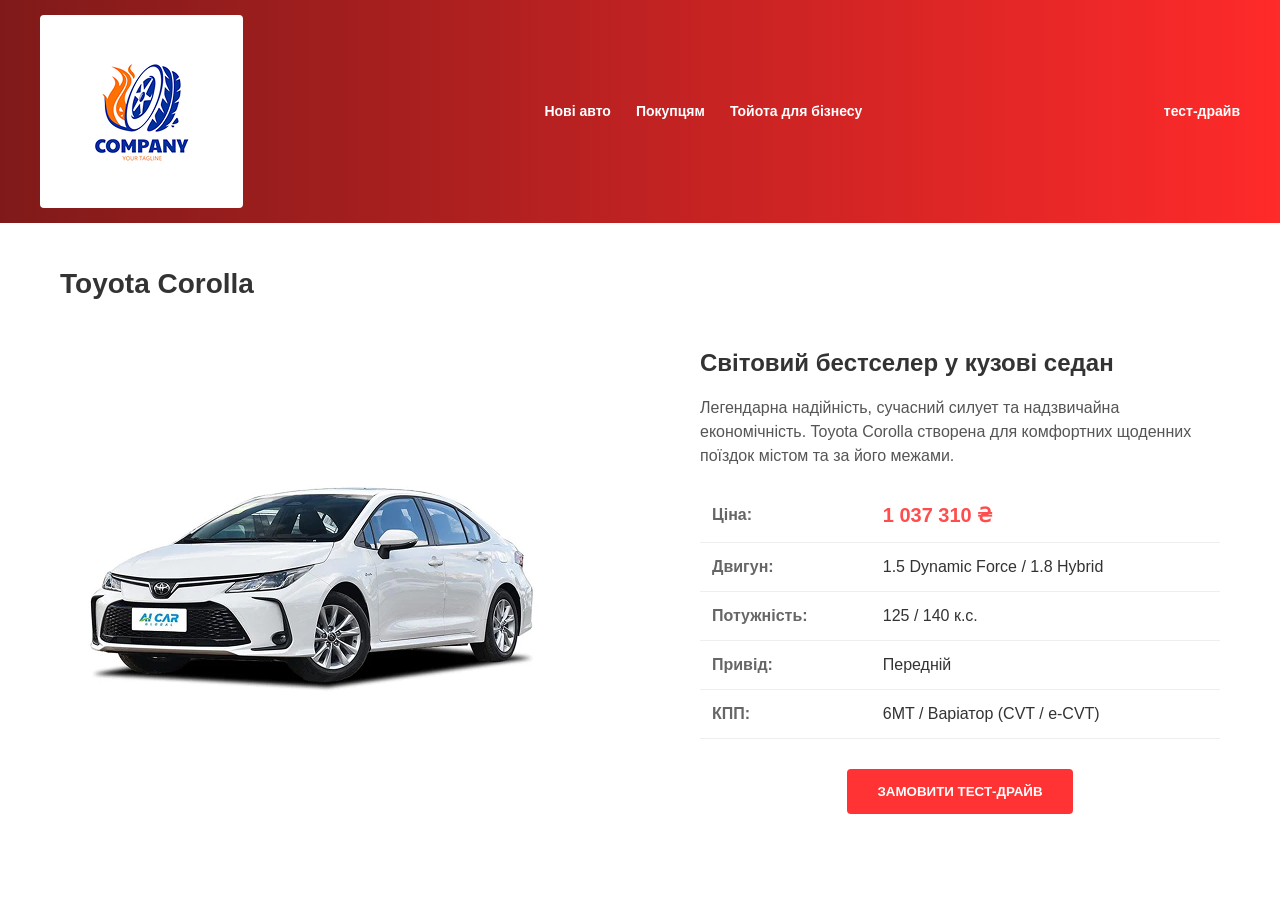
==== car-corolla.html @ bba0bff3 "Add files via upload" ====
<!DOCTYPE html>
<html lang="uk">
<head>
    <meta charset="UTF-8">
    <meta name="viewport" content="width=device-width, initial-scale=1.0">
    <title>Toyota Corolla — Деталі моделі</title>
    <link rel="stylesheet" href="style.css">
    <style>
        .car-details { display: flex; flex-direction: column; gap: 40px; margin-top: 20px; }
        .car-hero-img { width: 100%; max-width: 600px; margin: 0 auto; }
        .specs-table { width: 100%; border-collapse: collapse; margin-top: 20px; }
        .specs-table td { padding: 12px; border-bottom: 1px solid #eeeeee; }
        .specs-table td:first-child { font-weight: bold; color: #666; }
        .action-block { text-align: center; margin-top: 30px; }
        .btn-order { background-color: #ff3333; color: white; padding: 15px 30px; border: none; font-weight: bold; border-radius: 4px; cursor: pointer; text-transform: uppercase; }
        @media (min-width: 768px) { .car-details { flex-direction: row; align-items: center; } }
    </style>
</head>
<body>

    <header class="main-header">
        <div class="header-container">
            <div class="logo"><div class="logo-placeholder"><a href="index.html"><img src="assets/logo.png" alt="Toyota"></a></div></div>
            <nav class="nav-menu">
                <a href="index.html">Нові авто</a>
                <a href="buyers.html">Покупцям</a>
                <a href="business.html">Тойота для бізнесу</a>
            </nav>
            <div class="header-action">
                <a href="test-drive.html" class="btn-sale">тест-драйв</a>
            </div>
    </header>

    <main class="content-container">
        <h1 class="main-title" style="text-align: left; font-style: normal; color: #333;">Toyota Corolla</h1>
        <div class="car-details">
            <div class="car-hero-img"><img src="assets/card1.png" alt="Toyota Corolla"></div>
            <div style="flex: 1;">
                <h2>Світовий бестселер у кузові седан</h2>
                <p style="margin: 15px 0; color: #555;">Легендарна надійність, сучасний силует та надзвичайна економічність. Toyota Corolla створена для комфортних щоденних поїздок містом та за його межами.</p>
                <table class="specs-table">
                    <tr><td>Ціна:</td><td style="color: #ff4d4d; font-weight: bold; font-size: 20px;">1 037 310 ₴</td></tr>
                    <tr><td>Двигун:</td><td>1.5 Dynamic Force / 1.8 Hybrid</td></tr>
                    <tr><td>Потужність:</td><td>125 / 140 к.с.</td></tr>
                    <tr><td>Привід:</td><td>Передній</td></tr>
                    <tr><td>КПП:</td><td>6MT / Варіатор (CVT / e-CVT)</td></tr>
                </table>
                <div class="action-block"><button class="btn-order">Замовити тест-драйв</button></div>
            </div>
        </div>
    </main>

</body>
</html>
---- style.css ----
* {
    margin: 0;
    padding: 0;
    box-sizing: border-box;
}

body {
    font-family: 'Segoe UI', Tahoma, Geneva, Verdana, sans-serif;
    background-color: #ffffff;
    color: #333333;
    line-height: 1.5;
}

a {
    text-decoration: none;
    color: inherit;
}

ul {
    list-style: none;
}

img {
    max-width: 100%;
    height: auto;
    display: block;
}

/* ШАПКА САЙТУ */
.main-header {
    background: linear-gradient(to right, #801a1a, #ff2a2a);
    padding: 10px 20px;
    color: #ffffff;
}

.header-container {
    max-width: 1200px;
    margin: 0 auto;
    display: flex;
    justify-content: space-between;
    align-items: center;
    flex-wrap: wrap;
    gap: 15px;
}

.logo-placeholder {
    background-color: #ffffff;
    color: #111;
    padding: 15px 20px;
    font-weight: bold;
    font-size: 14px;
    border-radius: 4px;
}

.nav-menu {
    display: flex;
    gap: 25px;
}

.nav-menu a {
    font-size: 14px;
    font-weight: 600;
    transition: opacity 0.2s;
}

.nav-menu a:hover {
    opacity: 0.8;
}

.btn-sale {
    font-size: 14px;
    font-weight: bold;
    text-transform: lowercase;
    display: block;
    text-align: right;
    max-width: 100px;
    line-height: 1.2;
}

/* ГОЛОВНИЙ КОНТЕНТ */
.content-container {
    max-width: 1200px;
    margin: 40px auto;
    padding: 0 20px;
}

.main-title {
    text-align: center;
    color: #ff3333;
    font-style: italic;
    font-size: 28px;
    margin-bottom: 40px;
    font-weight: 700;
}

/* СІТКА КАРТОК (Мобільні спочатку: 1 стовпчик) */
.cars-grid {
    display: grid;
    grid-template-columns: 1fr;
    gap: 30px;
}

/* СТИЛІ КАРТКИ */
.car-card {
    border: 1px solid #c0c4ff;
    border-radius: 8px;
    padding: 20px;
    display: flex;
    flex-direction: column;
    align-items: center;
    background-color: #ffffff;
    transition: transform 0.2s, box-shadow 0.2s;
}

.car-card:hover {
    transform: translateY(-2px);
    box-shadow: 0 4px 12px rgba(192, 196, 255, 0.3);
}

.car-image {
    width: 100%;
    height: 160px;
    display: flex;
    justify-content: center;
    align-items: center;
    margin-bottom: 20px;
}

.car-image img {
    max-height: 100%;
    object-fit: contain;
}

.car-name {
    color: #4141d6;
    font-size: 18px;
    font-weight: 600;
    margin-bottom: 15px;
    text-align: center;
}

.car-footer {
    width: 100%;
    display: flex;
    justify-content: center;
    align-items: center;
    gap: 15px;
    position: relative;
}

.car-price {
    color: #ff4d4d;
    font-size: 18px;
    font-weight: bold;
}

/* Кнопка кошика з макету */
.btn-cart {
    width: 35px;
    height: 35px;
    border: 1px solid #a0a5ff;
    border-radius: 50%;
    background-color: transparent;
    cursor: pointer;
    background-image: url('data:image/svg+xml;utf8,<svg xmlns="http://www.w3.org/2000/svg" viewBox="0 0 24 24" fill="none" stroke="%234141d6" stroke-width="2"><circle cx="9" cy="21" r="1"/><circle cx="20" cy="21" r="1"/><path d="M1 1h4l2.68 13.39a2 2 0 0 0 2 1.61h9.72a2 2 0 0 0 2-1.61L23 6H6"/></svg>');
    background-size: 18px;
    background-repeat: no-repeat;
    background-position: center;
    transition: background-color 0.2s;
}

.btn-cart:hover {
    background-color: #f0f2ff;
}

/* ФУТЕР САЙТУ */
.main-footer {
    max-width: 1200px;
    margin: 60px auto 20px auto;
    padding: 0 20px;
    border-top: 1px solid #eeeeee;
    padding-top: 40px;
}

.footer-links-container {
    display: flex;
    flex-direction: column;
    gap: 30px;
    margin-bottom: 40px;
}

.footer-column h4 {
    font-size: 16px;
    color: #333333;
    margin-bottom: 12px;
    font-weight: 600;
}

.footer-column ul li a {
    font-size: 14px;
    color: #666666;
    transition: color 0.2s;
}

.footer-column ul li a:hover {
    color: #ff3333;
}

.footer-bottom {
    display: flex;
    flex-direction: column;
    align-items: center;
    gap: 20px;
    padding-bottom: 20px;
}

.logo-placeholder.small {
    padding: 10px 15px;
    font-size: 11px;
    border: 1px solid #ccc;
    background-color: #f9f9f9;
}

.social-icons {
    display: flex;
    gap: 15px;
}

.social-icon {
    width: 32px;
    height: 32px;
    border-radius: 50%;
    background-color: #f0f0f0;
    display: flex;
    justify-content: center;
    align-items: center;
    font-size: 12px;
    font-weight: bold;
    color: #555;
}

.copyright {
    text-align: center;
    font-size: 13px;
    color: #777777;
    margin-top: 20px;
}

/* АДАПТИВНІ МЕДІА-ЗАПИТИ (MEDIA QUERIES) */

/* Планшети (від 600px): 2 стовпчики карток, горизонтальні посилання внизу */
@media (min-width: 600px) {
    .cars-grid {
        grid-template-columns: repeat(2, 1fr);
    }

    .footer-links-container {
        flex-direction: row;
        justify-content: space-between;
    }
    
    .footer-bottom {
        flex-direction: row;
        justify-content: space-between;
    }
}

/* Десктопи (від 900px): 3 стовпчики карток, як на оригінальному макеті */
@media (min-width: 900px) {
    .cars-grid {
        grid-template-columns: repeat(3, 1fr);
    }
    
    .main-header {
        padding: 15px 40px;
    }
    
    .header-container {
        flex-wrap: nowrap;
    }
}
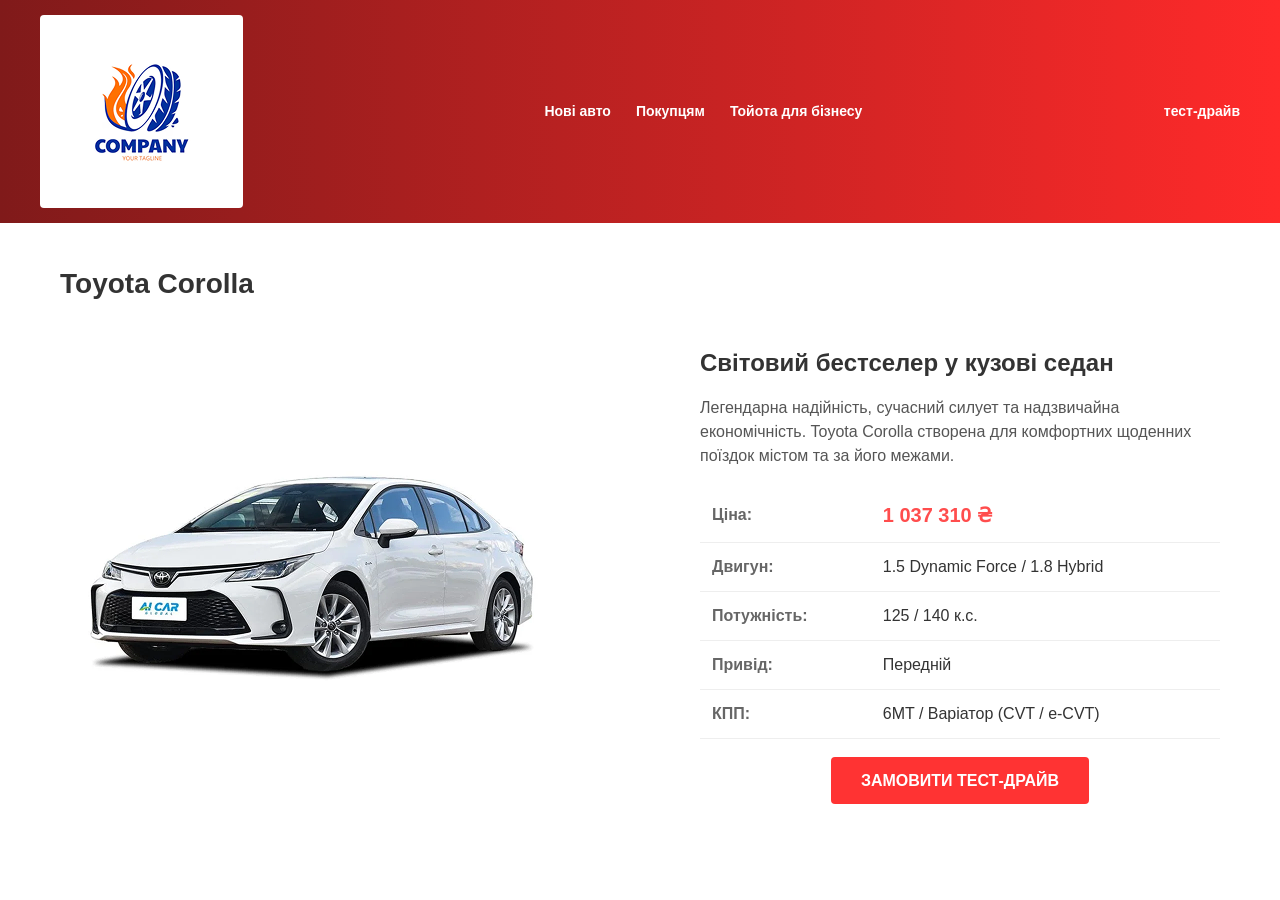
==== commit f2ff8ce5: "Add files via upload" ====
--- a/car-corolla.html
+++ b/car-corolla.html
@@ -45,7 +45,7 @@
                     <tr><td>Привід:</td><td>Передній</td></tr>
                     <tr><td>КПП:</td><td>6MT / Варіатор (CVT / e-CVT)</td></tr>
                 </table>
-                <div class="action-block"><button class="btn-order">Замовити тест-драйв</button></div>
+                <div class="action-block"><a href="test-drive.html" class="btn-order">Замовити тест-драйв</a></div>
             </div>
         </div>
     </main>
